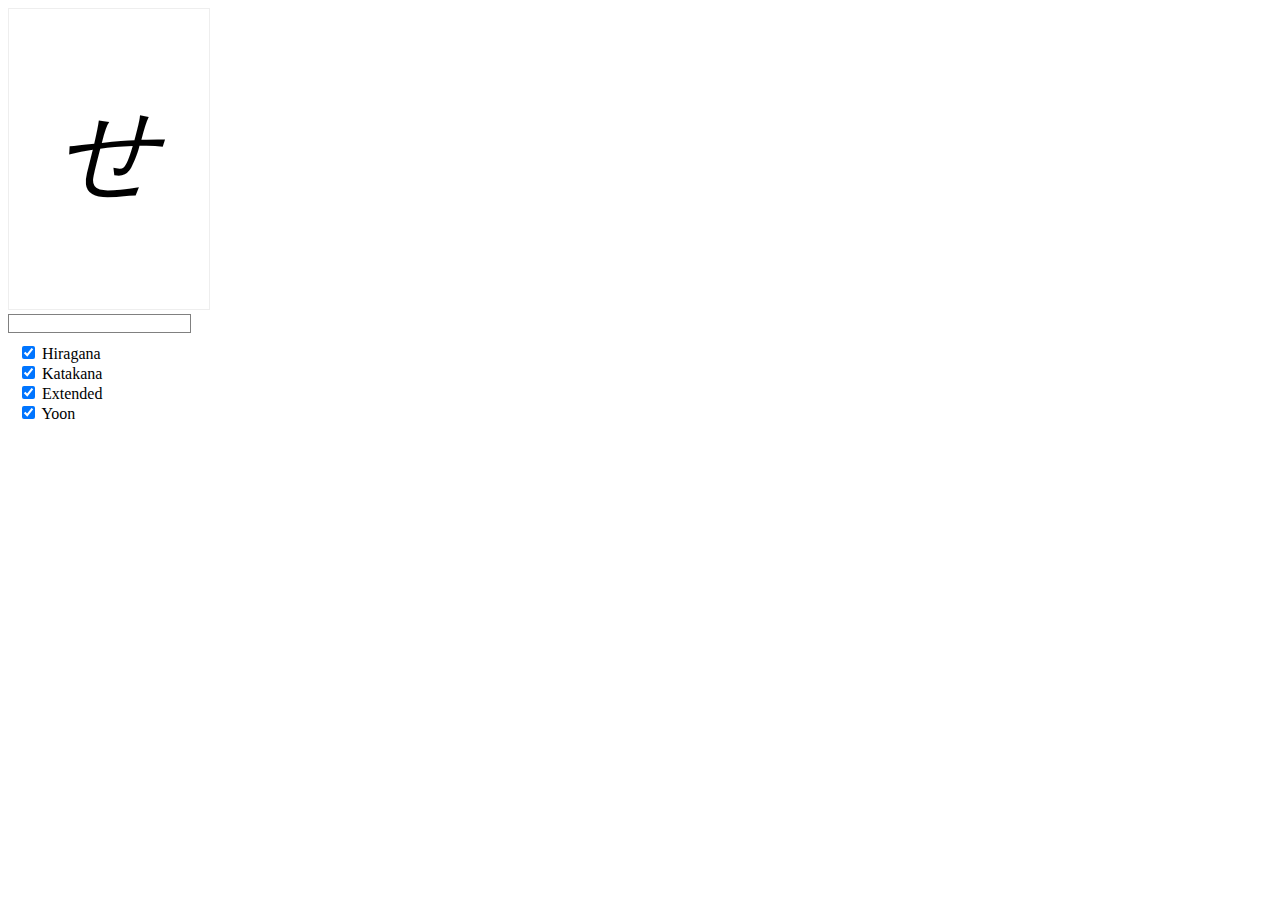
==== JS.KanaTrainer/index.html @ 91f8f3d7 "JS.KanaTrainer: refactoring and cleanups" ====
<!DOCTYPE html>
<html lang="de">
  <head>
    <meta charset="utf-8" />
    <title>Kana Trainer</title>
    <link rel="stylesheet" href="style/default.css" type="text/css" />
    <script type="text/javascript" src="js/KanaTrainer.js"></script>
    <script type="text/javascript" src="js/KanaData.js"></script>
    <script type="text/javascript" src="js/setup.js"></script>
  </head>
  <body>


    <!-- Complete Container for KanaTrainer -->
    <div id="kanaTrainer">

        <!-- Main GUI -->
        <div>
            <canvas id="canvas" width="200" height="300"></canvas>
            
            <input id="txtInput" class="inputBox" type="text" value="" />
            <!-- tip button, next button -->
        </div>

        <!-- Options -->
        <div id="divOptions">
            <div class="optionEntry">
            <input id="chkHiragana" type="checkbox" checked/>
            <label for="chkHiragana">Hiragana</label>
            </div>

            <div class="optionEntry">
            <input id="chkKatakana" type="checkbox" checked/>
            <label for="chkKatakana">Katakana</label>
            </div>
            
            <div class="optionEntry">
            <input id="chkExtended" type="checkbox" checked/>
            <label for="chkExtended">Extended</label>
            </div>

            <div class="optionEntry">
            <input id="chkYoon" type="checkbox" checked/>
            <label for="chkYoon">Yoon</label>
            </div>
        </div>

    </div>
  </body>
</html>
---- JS.KanaTrainer/style/default.css ----
/* */

input[type="text"] {
    border: 1px solid gray;
}

.inputBox {
    display:block;
}


.optionEntry {
    
}


#divOptions {
    margin:10px;
}


#canvas {
     border: 1px solid #eee;
}
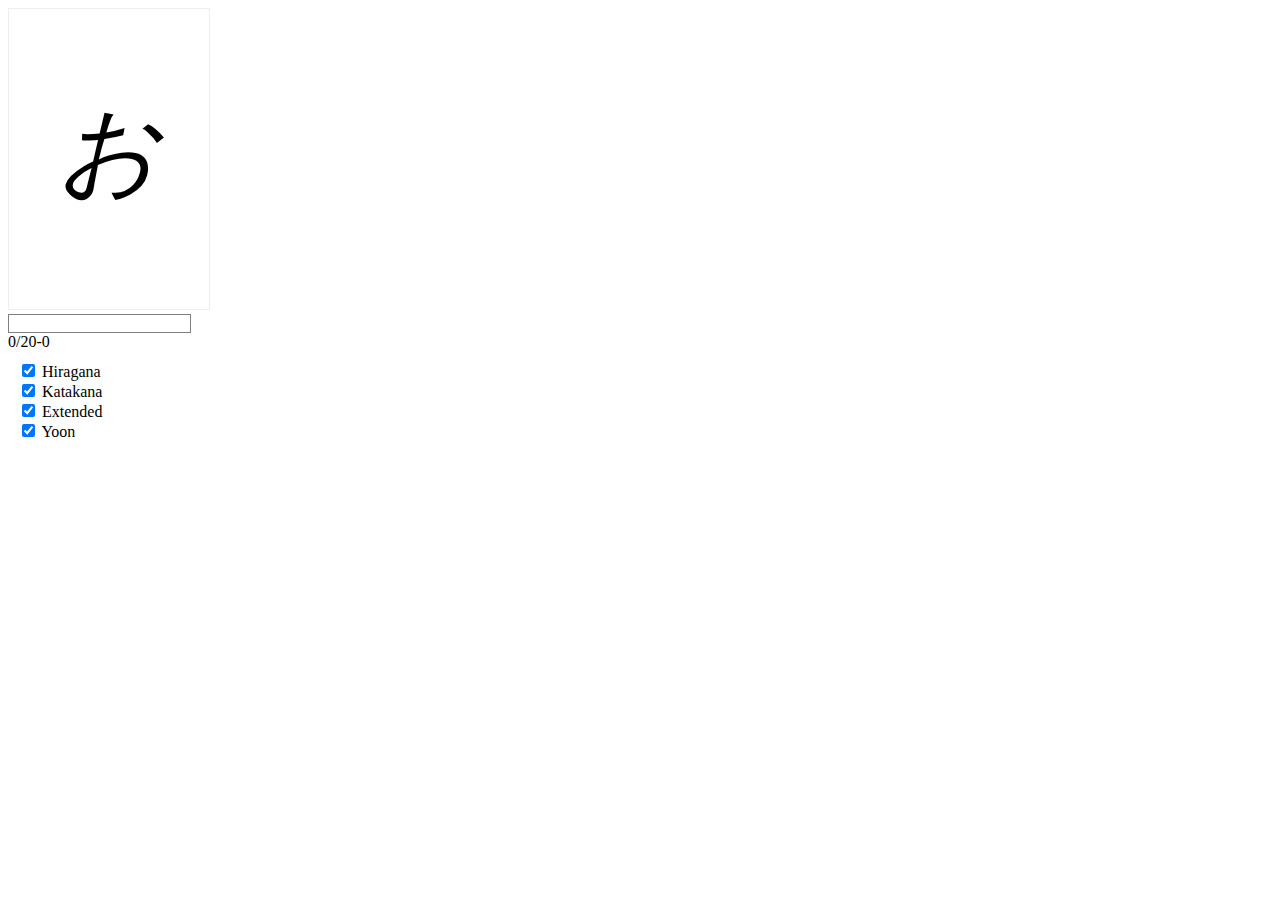
==== commit 32edc93a: "JS.KanaTrainer: add fault queue" ====
--- a/JS.KanaTrainer/index.html
+++ b/JS.KanaTrainer/index.html
@@ -20,6 +20,8 @@
             
             <input id="txtInput" class="inputBox" type="text" value="" />
             <!-- tip button, next button -->
+
+            <div id="divStats"></div>
         </div>
 
         <!-- Options -->
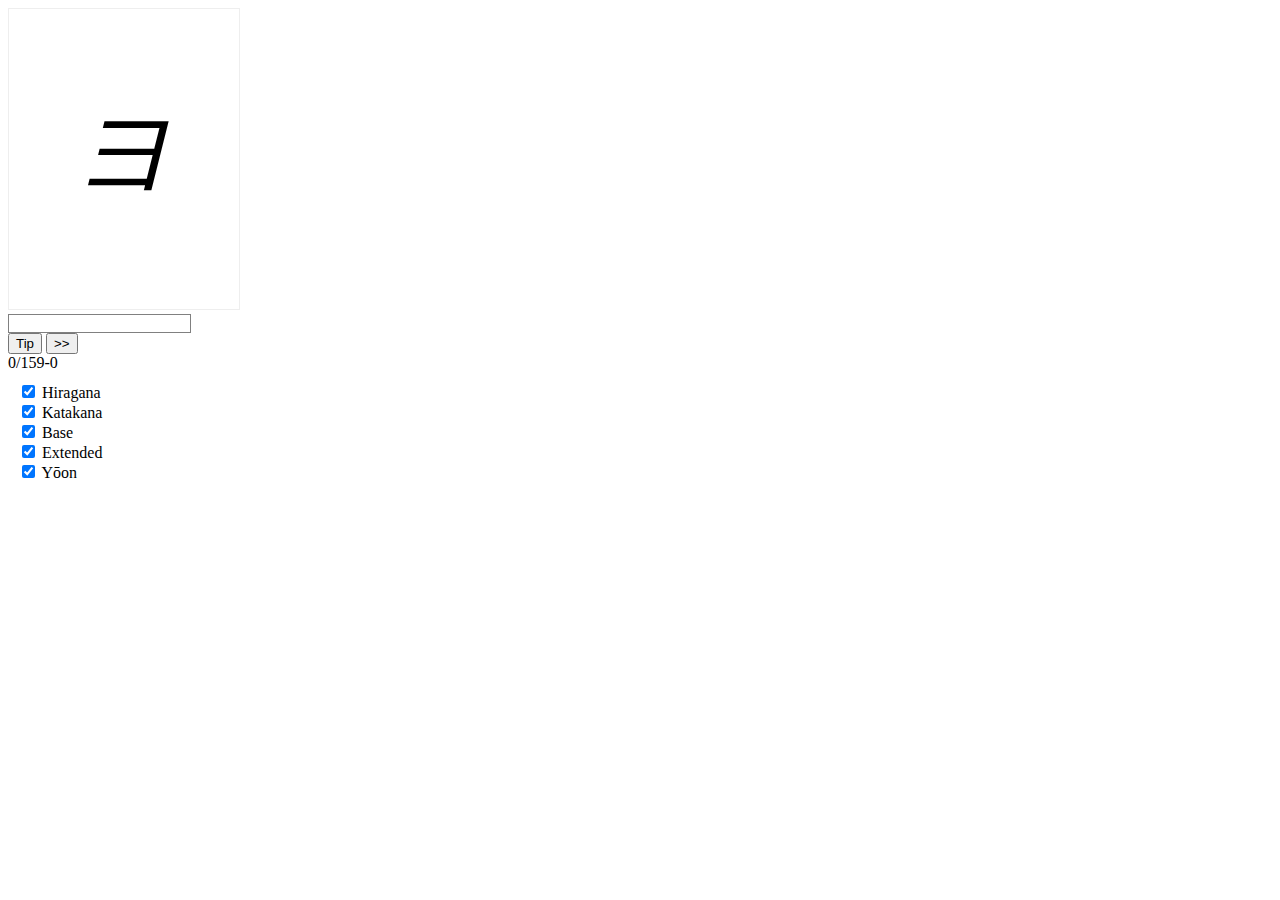
==== commit 804e8fd6: "JS.KanaTrainer: more data, tip function" ====
--- a/JS.KanaTrainer/index.html
+++ b/JS.KanaTrainer/index.html
@@ -10,16 +10,19 @@
   </head>
   <body>
 
+    <noscript>Javascript is required</noscript>
 
     <!-- Complete Container for KanaTrainer -->
     <div id="kanaTrainer">
 
         <!-- Main GUI -->
         <div>
-            <canvas id="canvas" width="200" height="300"></canvas>
+            <canvas id="canvas" width="230" height="300"></canvas>
             
             <input id="txtInput" class="inputBox" type="text" value="" />
-            <!-- tip button, next button -->
+
+            <input id="btnTip" type="button" value="Tip" />
+            <input id="btnNext" type="button" value=">>" />
 
             <div id="divStats"></div>
         </div>
@@ -35,6 +38,11 @@
             <input id="chkKatakana" type="checkbox" checked/>
             <label for="chkKatakana">Katakana</label>
             </div>
+
+            <div class="optionEntry">
+            <input id="chkBase" type="checkbox" checked/>
+            <label for="chkBase">Base</label>
+            </div>
             
             <div class="optionEntry">
             <input id="chkExtended" type="checkbox" checked/>
@@ -43,7 +51,7 @@
 
             <div class="optionEntry">
             <input id="chkYoon" type="checkbox" checked/>
-            <label for="chkYoon">Yoon</label>
+            <label for="chkYoon">Yōon</label>
             </div>
         </div>
 
--- a/JS.KanaTrainer/style/default.css
+++ b/JS.KanaTrainer/style/default.css
@@ -1,4 +1,5 @@
 /* */
+
 
 input[type="text"] {
     border: 1px solid gray;
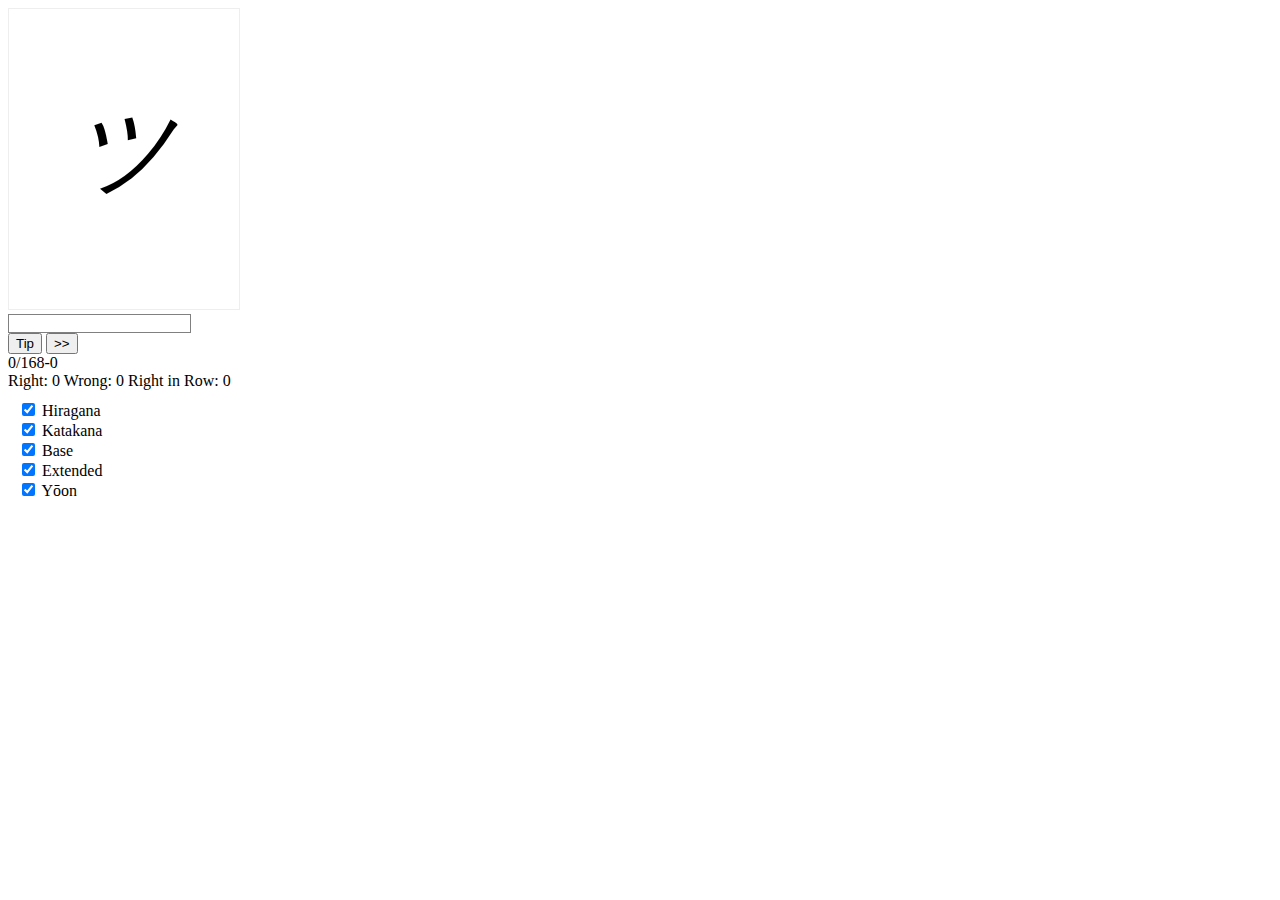
==== commit 477b2376: "favicon and more stats" ====
--- a/JS.KanaTrainer/index.html
+++ b/JS.KanaTrainer/index.html
@@ -4,6 +4,7 @@
     <meta charset="utf-8" />
     <title>Kana Trainer</title>
     <link rel="stylesheet" href="style/default.css" type="text/css" />
+    <link rel="icon" href="favicon.png" type="image/png"/>
     <script type="text/javascript" src="js/KanaTrainer.js"></script>
     <script type="text/javascript" src="js/KanaData.js"></script>
     <script type="text/javascript" src="js/setup.js"></script>
@@ -24,7 +25,8 @@
             <input id="btnTip" type="button" value="Tip" />
             <input id="btnNext" type="button" value=">>" />
 
-            <div id="divStats"></div>
+            <div id="divStatus"></div>
+            <div id="divStatistics"></div>
         </div>
 
         <!-- Options -->
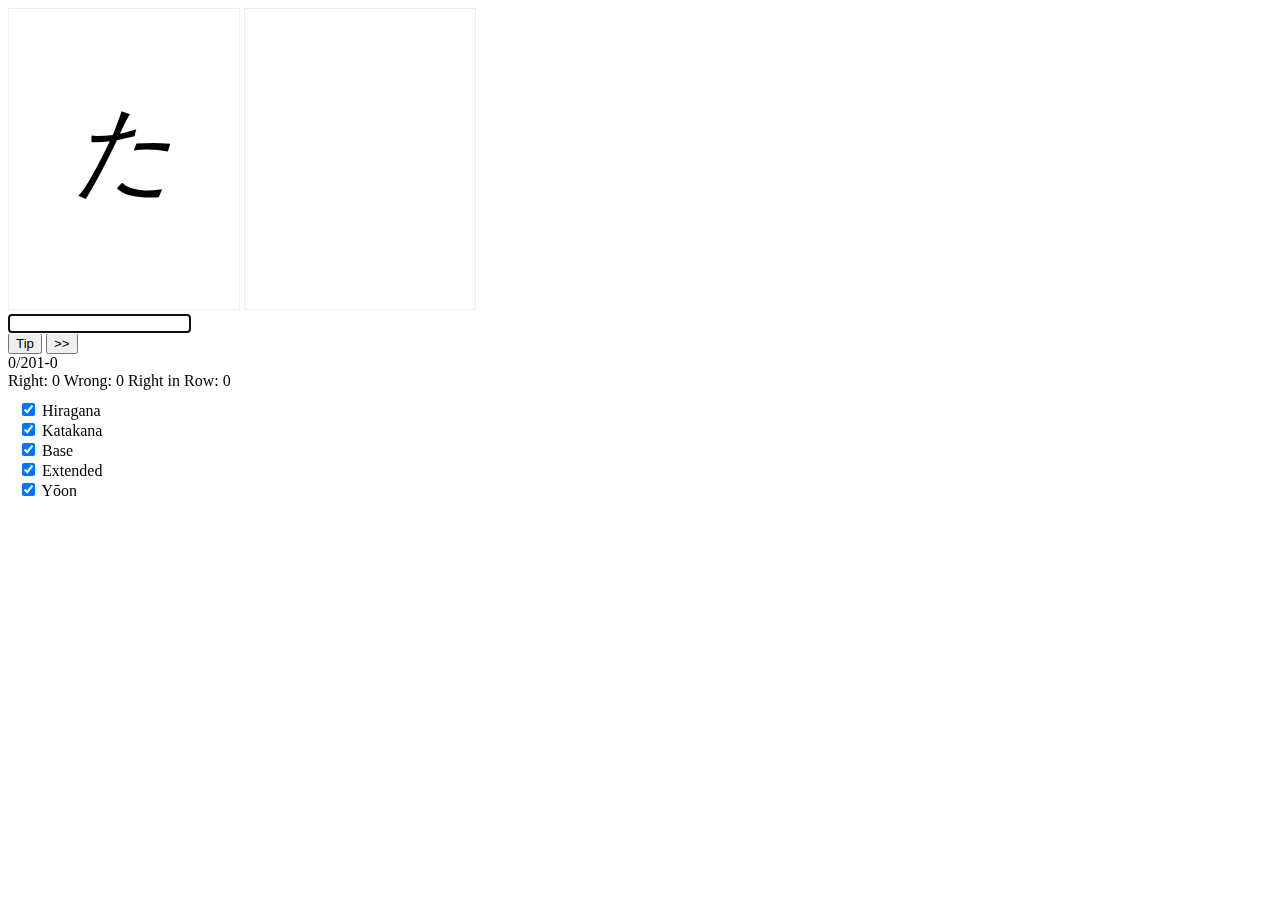
==== commit 4dc48df4: "JS.KanaTrainer: start implementing draw training" ====
--- a/JS.KanaTrainer/index.html
+++ b/JS.KanaTrainer/index.html
@@ -7,6 +7,7 @@
     <link rel="icon" href="favicon.png" type="image/png"/>
     <script type="text/javascript" src="js/KanaTrainer.js"></script>
     <script type="text/javascript" src="js/KanaData.js"></script>
+    <script type="text/javascript" src="js/Paint.js"></script>
     <script type="text/javascript" src="js/setup.js"></script>
   </head>
   <body>
@@ -18,8 +19,14 @@
 
         <!-- Main GUI -->
         <div>
-            <canvas id="canvas" width="230" height="300"></canvas>
+            <canvas id="canvasShow" width="230" height="300"></canvas>
+
+            <canvas id="canvasDraw" width="230" height="300"></canvas>
             
+        </div>
+
+        <!-- Controls -->
+        <div>
             <input id="txtInput" class="inputBox" type="text" value="" />
 
             <input id="btnTip" type="button" value="Tip" />
--- a/JS.KanaTrainer/style/default.css
+++ b/JS.KanaTrainer/style/default.css
@@ -20,6 +20,6 @@
 }
 
 
-#canvas {
+canvas {
      border: 1px solid #eee;
 }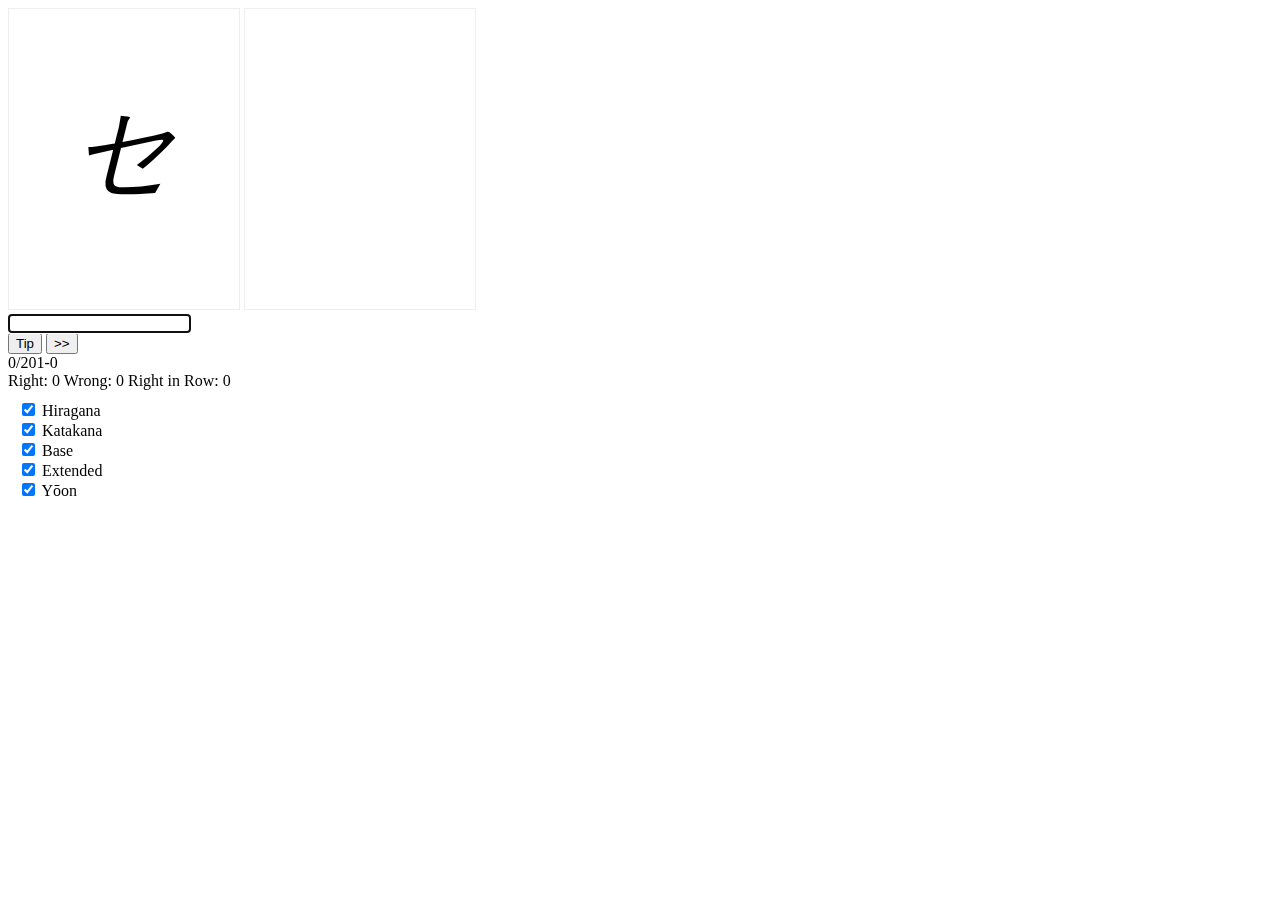
==== commit b4e30c9f: "change sound handling again" ====
--- a/JS.KanaTrainer/index.html
+++ b/JS.KanaTrainer/index.html
@@ -27,6 +27,9 @@
 
         <!-- Controls -->
         <div>
+            <audio id="sndNeg" src="67454__splashdust__negativebeep_edited.wav" preload="auto"></audio>
+            <audio id="sndPos" src="26875__cfork__cf-fx-batch-jingle-glock-n-kloing_edited.wav" preload="auto"></audio>
+
             <input id="txtInput" class="inputBox" type="text" value="" />
 
             <input id="btnTip" type="button" value="Tip" />
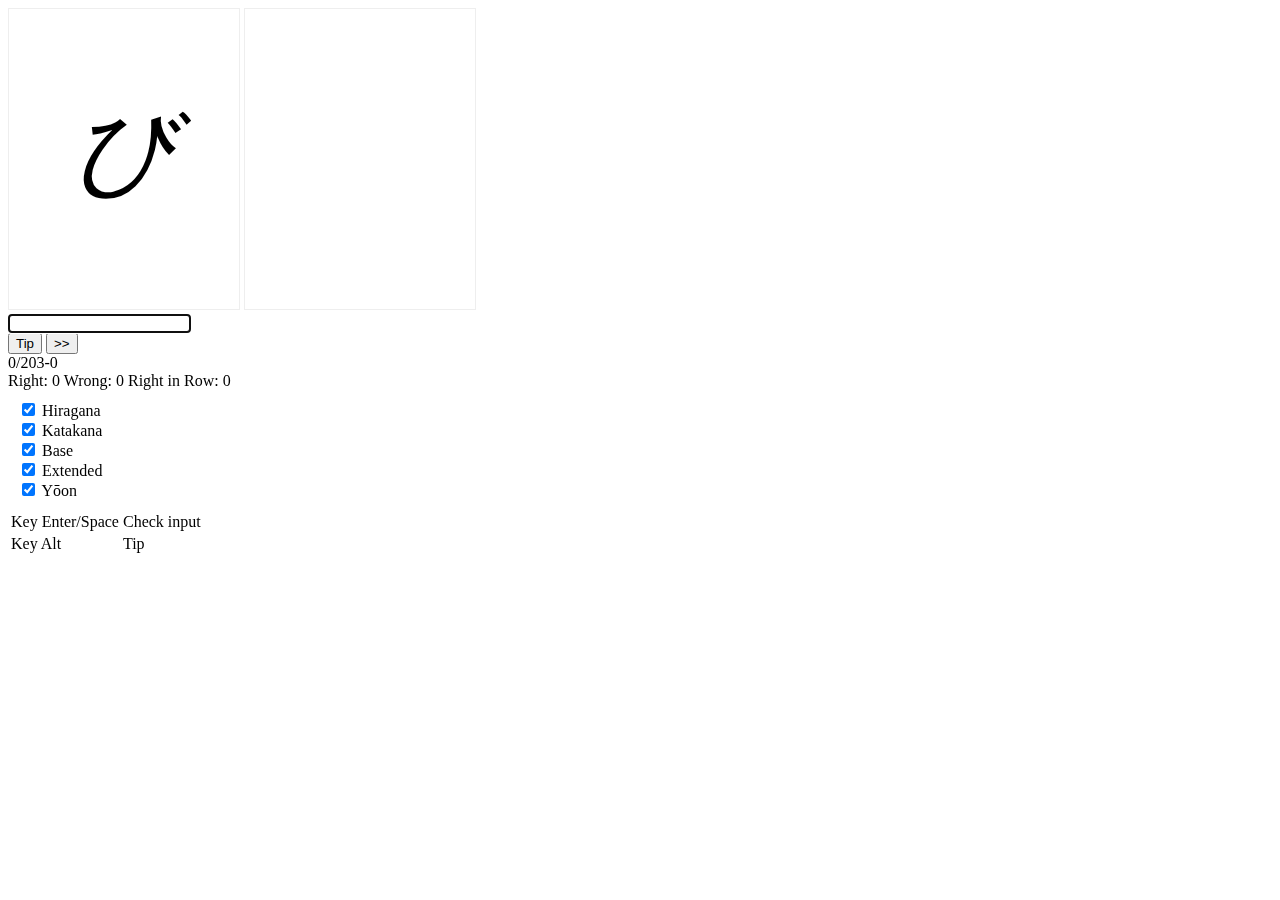
==== commit 89f3d987: "KanaTrainer: fix fault queue when changing options" ====
--- a/JS.KanaTrainer/index.html
+++ b/JS.KanaTrainer/index.html
@@ -66,7 +66,18 @@
             <label for="chkYoon">Yōon</label>
             </div>
         </div>
+        
+        <div>
+			<table>
+				<tr>
+					<td>Key Enter/Space</td><td>Check input</td>
+				</tr>
+				<tr>
+					<td>Key Alt</td><td>Tip</td>
+				</tr>
+			</table>
+        </div>
 
     </div>
   </body>
-</html>+</html>
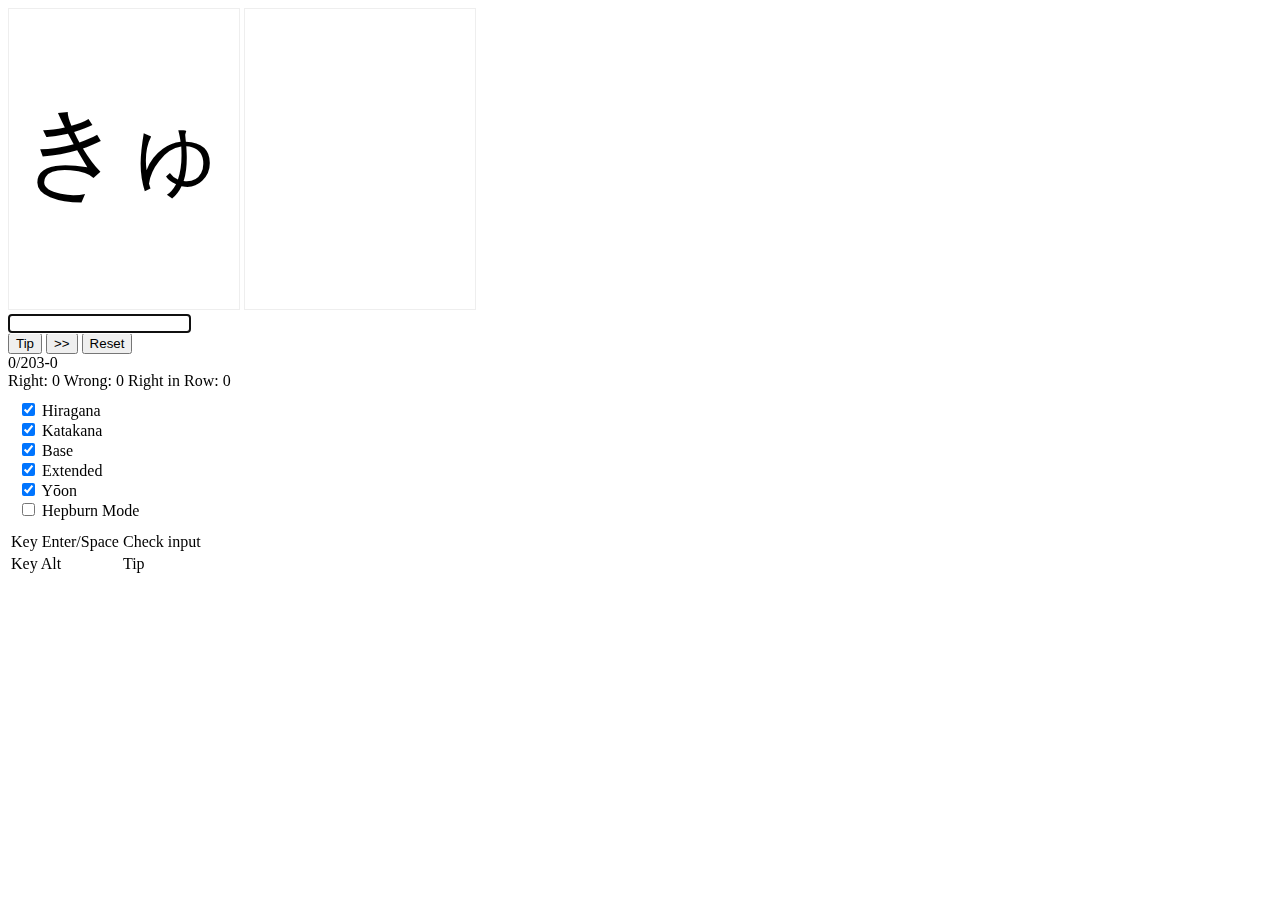
==== commit 78b431bd: "Js.KanaTrainer: basic hepburn->kana mode" ====
--- a/JS.KanaTrainer/index.html
+++ b/JS.KanaTrainer/index.html
@@ -34,6 +34,8 @@
 
             <input id="btnTip" type="button" value="Tip" />
             <input id="btnNext" type="button" value=">>" />
+            
+            <input id="btnReset" type="button" value="Reset" />
 
             <div id="divStatus"></div>
             <div id="divStatistics"></div>
@@ -65,6 +67,11 @@
             <input id="chkYoon" type="checkbox" checked/>
             <label for="chkYoon">Yōon</label>
             </div>
+            
+            <div class="optionEntry">
+            <input id="chkHepburnMode" type="checkbox"/>
+            <label for="chkHepburnMode">Hepburn Mode</label>
+            </div>
         </div>
         
         <div>
